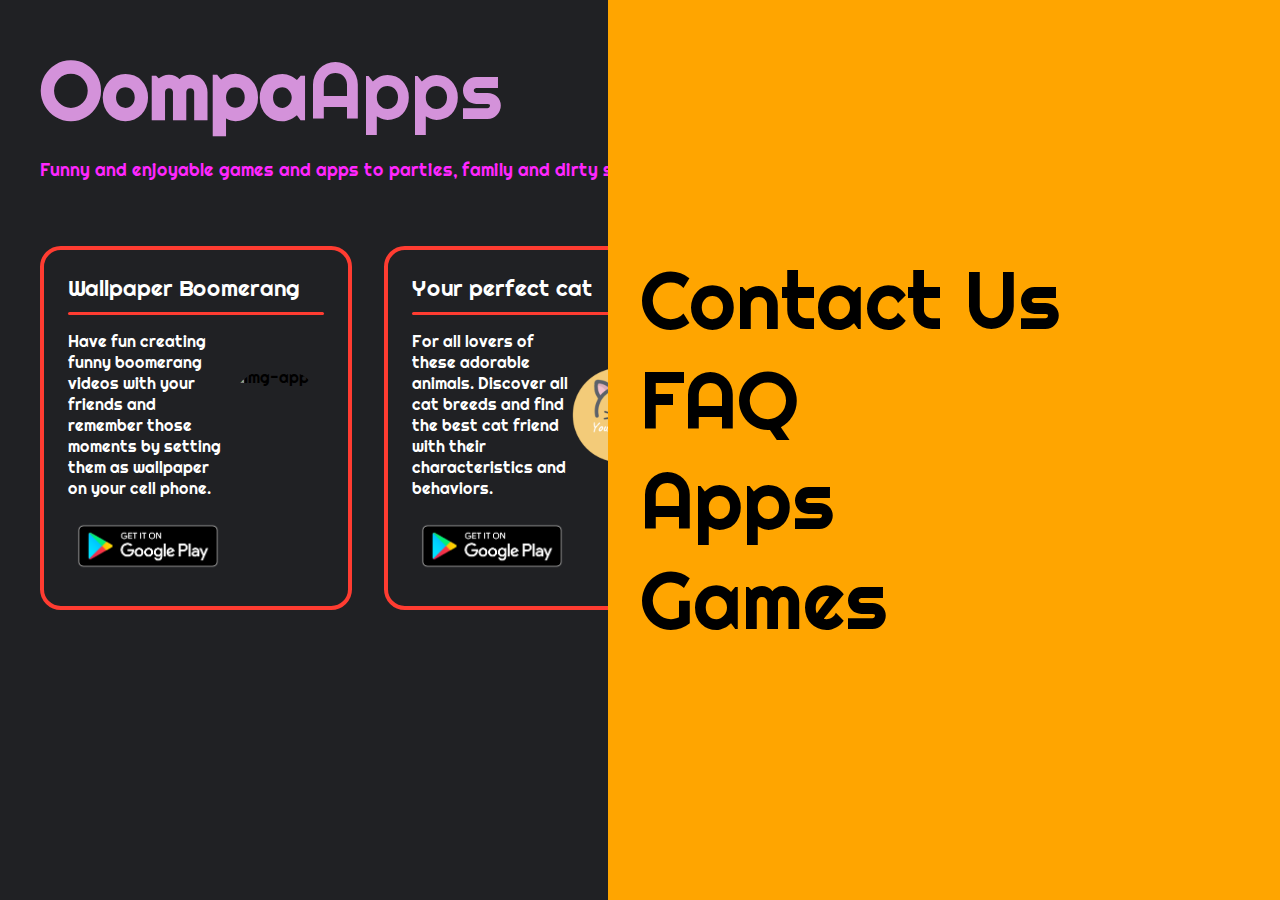
==== public/index.html @ 408b06d4 "aver que ondas" ====
<!DOCTYPE html>
<html lang="en">

<head>
    <meta charset="UTF-8">
    <meta http-equiv="X-UA-Compatible" content="IE=edge">
    <meta name="viewport" content="width=device-width, initial-scale=1.0">
    <title>OompaApps</title>
    <link rel="icon" type="image/png" href="./imgs/fav-removebg-preview.png">
    <link rel="stylesheet" href="./css/styles.css">
    <link rel="stylesheet" href="./css/dots.css">
    <link rel="stylesheet" href="https://pro.fontawesome.com/releases/v5.10.0/css/all.css"
        integrity="sha384-AYmEC3Yw5cVb3ZcuHtOA93w35dYTsvhLPVnYs9eStHfGJvOvKxVfELGroGkvsg+p" crossorigin="anonymous" />
    <link rel="stylesheet" href="https://pro.fontawesome.com/releases/v5.10.0/css/duotone.css"
        integrity="sha384-R3QzTxyukP03CMqKFe0ssp5wUvBPEyy9ZspCB+Y01fEjhMwcXixTyeot+S40+AjZ" crossorigin="anonymous" />
    <link rel="stylesheet" href="https://pro.fontawesome.com/releases/v5.10.0/css/fontawesome.css"
        integrity="sha384-eHoocPgXsiuZh+Yy6+7DsKAerLXyJmu2Hadh4QYyt+8v86geixVYwFqUvMU8X90l" crossorigin="anonymous" />
</head>

<body>
    <header>
        <nav>
            <div class="center">
                <div class="logo">
                    <strong>Oompa</strong>Apps
                </div>

                <p class="subtitle">Funny and enjoyable games and apps to parties, family and dirty stuffs</p>

            </div>

            <div class="menu">

                <i class="fas fa-bars"></i>
            </div>

        </nav>
    </header>

    <section class="grid-apps">

        <div class="item">
            <span>Wallpaper Boomerang</span>
            <div class="line"></div>
            <div class="group">
                <p class="descripcion">Have fun creating funny boomerang videos with your friends and remember those
                    moments by setting them as wallpaper on your cell phone.</p>
                <img src="https://play-lh.googleusercontent.com/YCKqjZK4FJUCfHqOJtteKta_us6GwR1M6f7AMSpT4sXxrs9ifHFVQ57lNbP0NF3HBw=s180-rw"
                    alt="img-app">
            </div>
            <div class="tiendas">
                <img src="./imgs/google-play-badge.png" alt="">
            </div>

        </div>
        <div class="item">
            <span>Your perfect cat</span>
            <div class="line"></div>
            <div class="group">
                <p class="descripcion">For all lovers of these adorable animals.
                    Discover all cat breeds and find the best cat friend with their characteristics and behaviors.</p>
                <img src="./imgs//icon.png"
                    alt="img-app">
            </div>
            <div class="tiendas">
                <img src="./imgs/google-play-badge.png" alt="">
            </div>

        </div>

    </section>
    <aside>
        <div class="aside-menu" style=" transition: all ease-in-out;transition-duration: 100ms;overflow: hidden;">
            <div class="close-aside">
                <i class="fas fa-times"></i>
            </div>
            <ul id="list">
                <li class="list-item">Contact Us</li>
                <li class="list-item">FAQ</li>
                <li class="list-item">Apps</li>
                <li class="list-item">Games</li>
            </ul>
        </div>
    </aside>
    <footer>

        <div class="footer">
            <p>
                <strong>OompaApps</strong> is a personal apps and games portfolio developed by Whitessmoke developer
                <br>any
                contact intention <span>marlonyessid0925@gmail.com</span>
            </p>

        </div>



    </footer>

    <script src="./js/script.js"></script>
</body>

</html>
---- public/css/styles.css ----
@font-face {
    font-family: Righteous-Regular;
    src: url('../fonts/Righteous-Regular.ttf');
}

:root {
    --own-yellow: #f4fc00;
    --own-red: #ff3c31;
    --own-blue: #00fdfd;
    --own-pink: #ff27ff;
    --own-green: #00ff36;
    --own-orange: #ffa500;
    --own-morado: #d492da;
    --card-app: #261c3e;
}

body {
    background-color: #202124;
    padding: 2em;
    font-family: "Righteous-Regular", sans-serif;
}

div.logo {
    font-size: 5em;
    color: var(--own-morado);
    font-weight: 100;
    /*color: var(--own-red);*/
}

div.logo>strong {
    font-weight: 900;
}

p.subtitle {
    font-size: 1.1em;
    color: var(--own-pink);
}

header>nav {
    display: flex;
    flex-direction: row;
    align-items: center;
    justify-content: space-between;
}

.grid-apps {
    display: flex;
    margin-top: 3em;
    justify-content: start;
    flex-flow: row;
}

.grid-apps>.item {
    border: 0.3em solid var(--own-red);
    border-radius: 1.3em;
    padding: 1.5em;
    margin-right: 2em;
}

.grid-apps>.item:hover {
    background-color: var(--own-red);
    cursor: pointer;
    transition: all ease-in-out;
    transition-duration: 100ms;
}

.grid-apps>.item:nth-child(1):hover>.line {
    background-color: white;
}

.grid-apps>.item>span {
    font-size: 1.4em;
    margin-bottom: 0.2em;
    color: white;
}

.grid-apps>.item>.line {
    background-color: var(--own-red);
    width: 100%;
    height: 0.2em;
    margin-top: 0.6em;
    border-radius: 0.6em;
}

.grid-apps>.item>.group {
    display: flex;
    flex-flow: row;
}

.grid-apps>.item>.group>img {
    border-radius: 50%;
    width: 6em;
    height: 6em;
    align-self: center;
}

.grid-apps>.item>.group>.descripcion {
    max-width: 10em;
    color: white;
    font-size: 1em;
    font-weight: 100;
}

.grid-apps>.item>.tiendas>img {
    width: 10em;
    padding: 0dp;
    height: auto;
}

.menu>i {
    padding: .4em;
    color: var(--own-morado);
    font-size: 2.5em;
}

.menu:hover {
    cursor: pointer;
}

.aside-menu {
    position: fixed;
    right: 0;
    z-index: 10;
    height: 100vh;
    background-color: var(--own-orange);
    width: 50%;
    top: 0;
    right: 0;
    padding-left: 2em;
}

.aside-menu>ul {
    height: 100%;
    list-style-type: none;
    display: flex;
    margin: 0;
    padding: 0;
    flex-flow: column;
    justify-content: center;
}

.aside-menu>ul>li {
    font-size: 5em;
}

.aside-menu>ul>li:hover {
    cursor: pointer;
}

.close-aside>i {
    padding: .4em;
    color: #202124;
    font-size: 2.5em;
}

.close-aside {
    position: absolute;
    right: 2em;
    top: 2em;
}

.close-aside:hover {
    cursor: pointer;
}

.close-aside-event {
    width: 0px;
    padding: 0px;
}

.show-aside-event {
    width: 50%;
}

footer {
    position: absolute;
    bottom: 0;
    right: 0;
    z-index: 3;
    padding-bottom: 0.3em;
    color: white;
    max-width: 40em;
    padding-right: 1.4em;
}

footer > .footer > p{
    font-size: 0.8em;
}
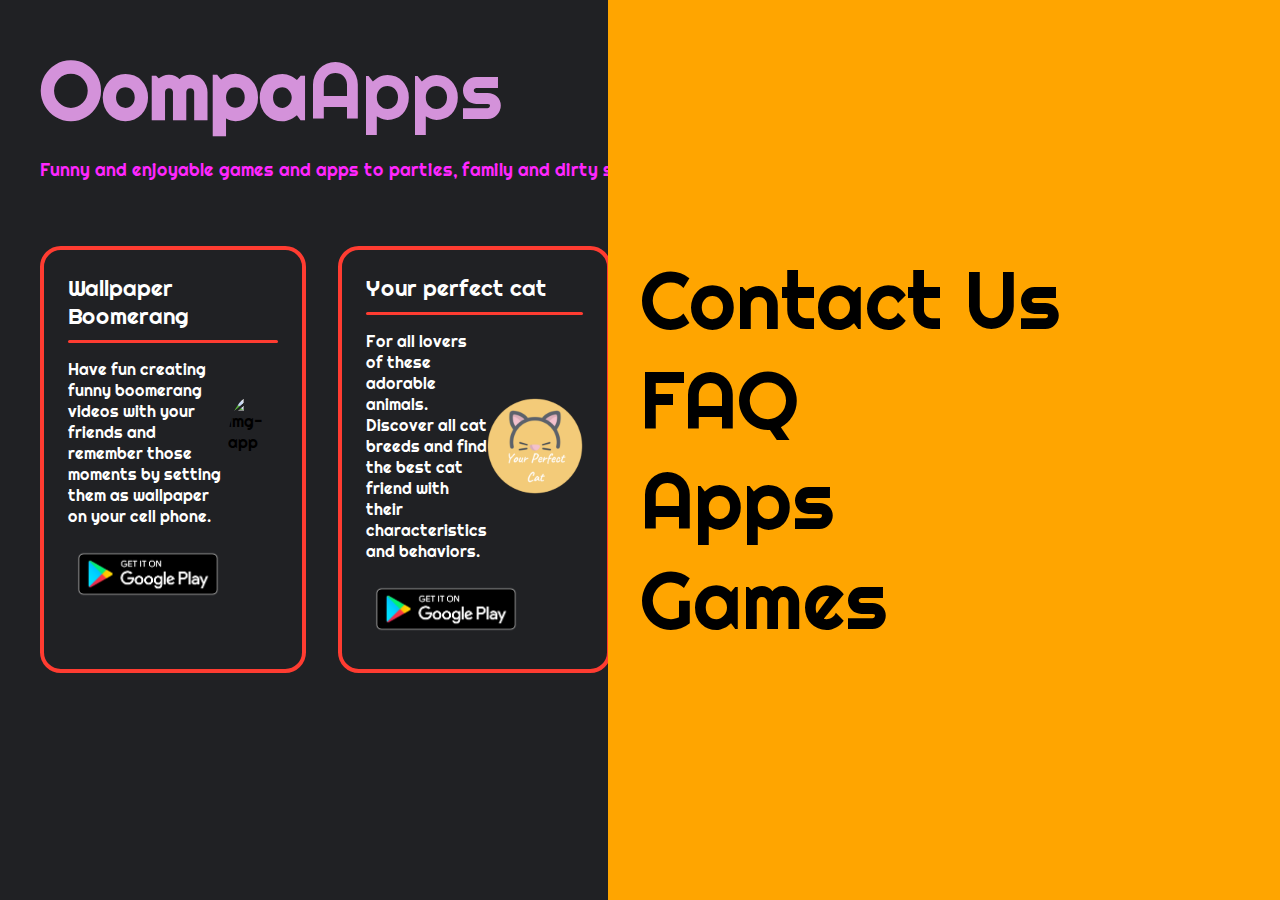
==== commit ef0e1289: "notr" ====
--- a/public/index.html
+++ b/public/index.html
@@ -51,8 +51,8 @@
             <div class="tiendas">
                 <img src="./imgs/google-play-badge.png" alt="">
             </div>
-
         </div>
+        
         <div class="item">
             <span>Your perfect cat</span>
             <div class="line"></div>
@@ -60,6 +60,34 @@
                 <p class="descripcion">For all lovers of these adorable animals.
                     Discover all cat breeds and find the best cat friend with their characteristics and behaviors.</p>
                 <img src="./imgs//icon.png"
+                    alt="img-app">
+            </div>
+            <div class="tiendas">
+                <img src="./imgs/google-play-badge.png" alt="">
+            </div>
+
+        </div>
+
+        <div class="item">
+            <span>BrokerCheck</span>
+            <div class="line"></div>
+            <div class="group">
+                <p class="descripcion">Check if your broker is not a scam. BrokerCheck you can verify the legality of your broker and helps you to know if your money is protected</p>
+                <img src="./imgs/icon_image.png"
+                    alt="img-app">
+            </div>
+            <div class="tiendas">
+                <img src="./imgs/google-play-badge.png" alt="">
+            </div>
+
+        </div>
+
+        <div class="item">
+            <span>Prank Sounds</span>
+            <div class="line"></div>
+            <div class="group">
+                <p class="descripcion">Joke and have fun with your family and friends with these funny sounds and play them remotely as much as you like.</p>
+                <img src="./imgs/icon3.png"
                     alt="img-app">
             </div>
             <div class="tiendas">
